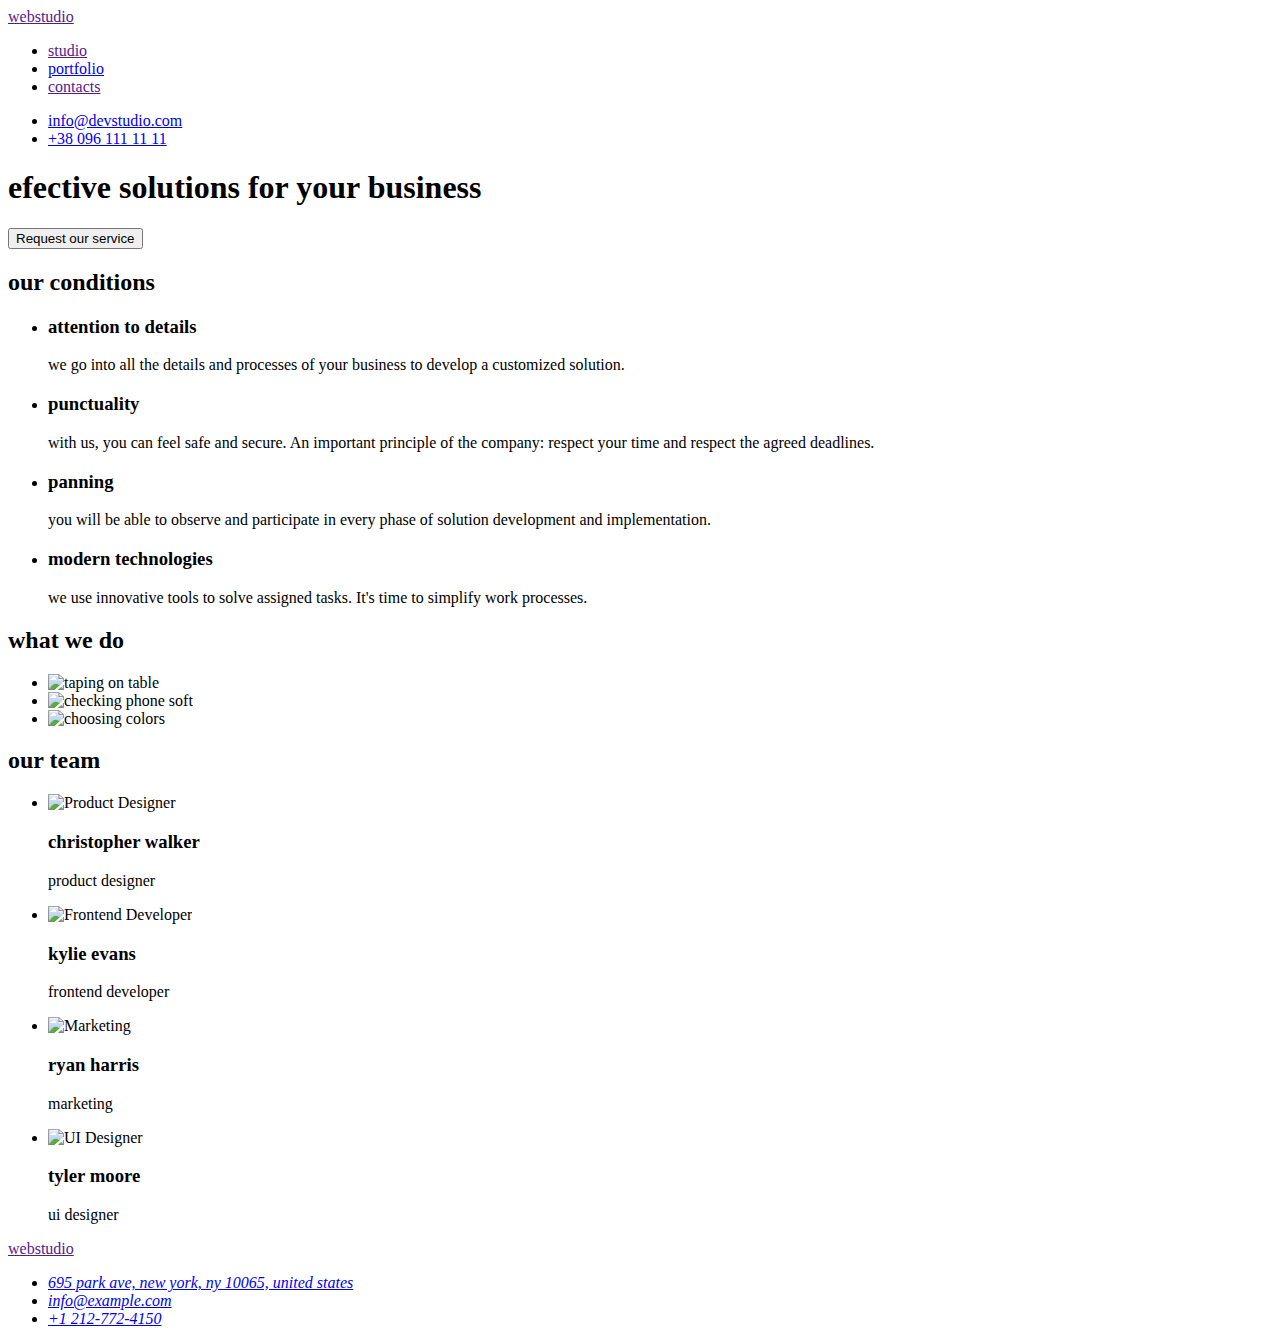
==== index.html @ 2dc4b965 "Add files via upload" ====
<!DOCTYPE html>
<html lang="en">
  <head>
    <meta charset="UTF-8" />
    <meta http-equiv="X-UA-Compatible" content="IE=edge" />
    <meta name="viewport" content="width=device-width, initial-scale=1.0" />
    <title>web studio</title>
    <link rel="preconnect" href="https://fonts.googleapis.com" />
    <link rel="preconnect" href="https://fonts.gstatic.com" crossorigin />
    <link
      href="https://fonts.googleapis.com/css2?family=Raleway:wght@700&family=Roboto:wght@400;500;700;900&display=swap"
      rel="stylesheet"
    />
    <link
      rel="stylesheet"
      href="https://cdnjs.cloudflare.com/ajax/libs/modern-normalize/1.1.0/modern-normalize.min.css"
      integrity="sha512-wpPYUAdjBVSE4KJnH1VR1HeZfpl1ub8YT/NKx4PuQ5NmX2tKuGu6U/JRp5y+Y8XG2tV+wKQpNHVUX03MfMFn9Q=="
      crossorigin="anonymous"
      referrerpolicy="no-referrer"
    />
    <link rel="stylesheet" href="./css/style.css" />
  </head>
  <body class="main">
    <header class="top">
      <div class="header-container container">
        <nav class="top-list">
          <a href="" class="top-logo">webstudio</a>
          <ul class="header-list list">
            <li><a href="" class="list-link-current link">studio</a></li>
            <li>
              <a href="./portfolio.html" class="list-link link">portfolio</a>
            </li>
            <li><a href="" class="list-link link">contacts</a></li>
          </ul>
        </nav>
        <div class="header-group">
          <ul class="tel-list list">
            <li>
              <a class="tel-link link" href="mailto:info@devstudio.com"
                >info@devstudio.com</a
              >
            </li>
            <li>
              <a class="tel-link link" href="tel:+380961111111"
                >+38 096 111 11 11</a
              >
            </li>
          </ul>
        </div>
      </div>
    </header>
    <main>
      <section class="hero">
        <div class="container">
          <h1 class="hero-title">efective solutions for your business</h1>
          <button type="button" class="hero-btn btn">
            Request our service
          </button>
        </div>
      </section>
      <section class="about section">
        <div class="container">
          <h2 class="visually-hidden">our conditions</h2>
          <ul class="about-list list">
            <li class="about-sector">
              <h3 class="about-title">attention to details</h3>
              <p class="about-text">
                we go into all the details and processes of your business to
                develop a customized solution.
              </p>
            </li>
            <li class="about-sector">
              <h3 class="about-title">punctuality</h3>
              <p class="about-text">
                with us, you can feel safe and secure. An important principle of
                the company: respect your time and respect the agreed deadlines.
              </p>
            </li>
            <li class="about-sector">
              <h3 class="about-title">panning</h3>
              <p class="about-text">
                you will be able to observe and participate in every phase of
                solution development and implementation.
              </p>
            </li>
            <li class="about-sector">
              <h3 class="about-title">modern technologies</h3>
              <p class="about-text">
                we use innovative tools to solve assigned tasks. It's time to
                simplify work processes.
              </p>
            </li>
          </ul>
        </div>
      </section>
      <section class="content section">
        <div class="container">
          <h2 class="content-title">what we do</h2>
          <ul class="content-list">
            <li>
              <img
                src="./img/wwd1.jpg"
                width="370"
                height="294"
                alt="taping on table"
              />
            </li>
            <li>
              <img
                src="./img/wwd2.jpg"
                width="370"
                height="294"
                alt="checking phone soft"
              />
            </li>
            <li>
              <img
                src="./img/wwd3.jpg"
                width="370"
                height="294"
                alt="choosing colors"
              />
            </li>
          </ul>
        </div>
      </section>
      <section class="team section">
        <div class="container">
          <h2 class="team-about">our team</h2>
          <ul class="team-list">
            <li class="team-box">
              <img
                src="./img/christopher-walker.jpg"
                width="270"
                height="260"
                alt="Product Designer"
              />
              <div class="team-line">
                <h3 class="team-names">christopher walker</h3>
                <p class="team-position">product designer</p>
              </div>
            </li>
            <li class="team-box">
              <img
                src="./img/kylie-evans.jpg"
                width="270"
                height="260"
                alt="Frontend Developer"
              />
              <div class="team-line">
                <h3 class="team-names">kylie evans</h3>
                <p class="team-position">frontend developer</p>
              </div>
            </li>
            <li class="team-box">
              <img
                src="./img/ryan-harris.jpg"
                width="270"
                height="260"
                alt="Marketing"
              />
              <div class="team-line">
                <h3 class="team-names">ryan harris</h3>
                <p class="team-position">marketing</p>
              </div>
            </li>
            <li class="team-box">
              <img
                src="./img/tyler-moore.jpg"
                width="270"
                height="260"
                alt="UI Designer"
              />
              <div class="team-line">
                <h3 class="team-names">tyler moore</h3>
                <p class="team-position">ui designer</p>
              </div>
            </li>
          </ul>
        </div>
      </section>
    </main>
    <footer class="address">
      <div class="feet container">
        <a class="feet-logo" href="">webstudio</a>
        <address class="address-box">
          <ul class="address-list list">
            <li>
              <a
                class="address-location"
                href="https://goo.gl/maps/FJmEgPevWycDGYRN7"
                target="_blank"
                rel="noopener
              noreferrer
              nofollow"
                >695 park ave, new york, ny 10065, united states</a
              >
            </li>
            <li>
              <a class="tel-link link" href="mailto:info@example.com"
                >info@example.com</a
              >
            </li>
            <li>
              <a class="tel-link link" href="tel:+12127724150"
                >+1 212-772-4150</a
              >
            </li>
          </ul>
        </address>
      </div>
    </footer>
  </body>
</html>
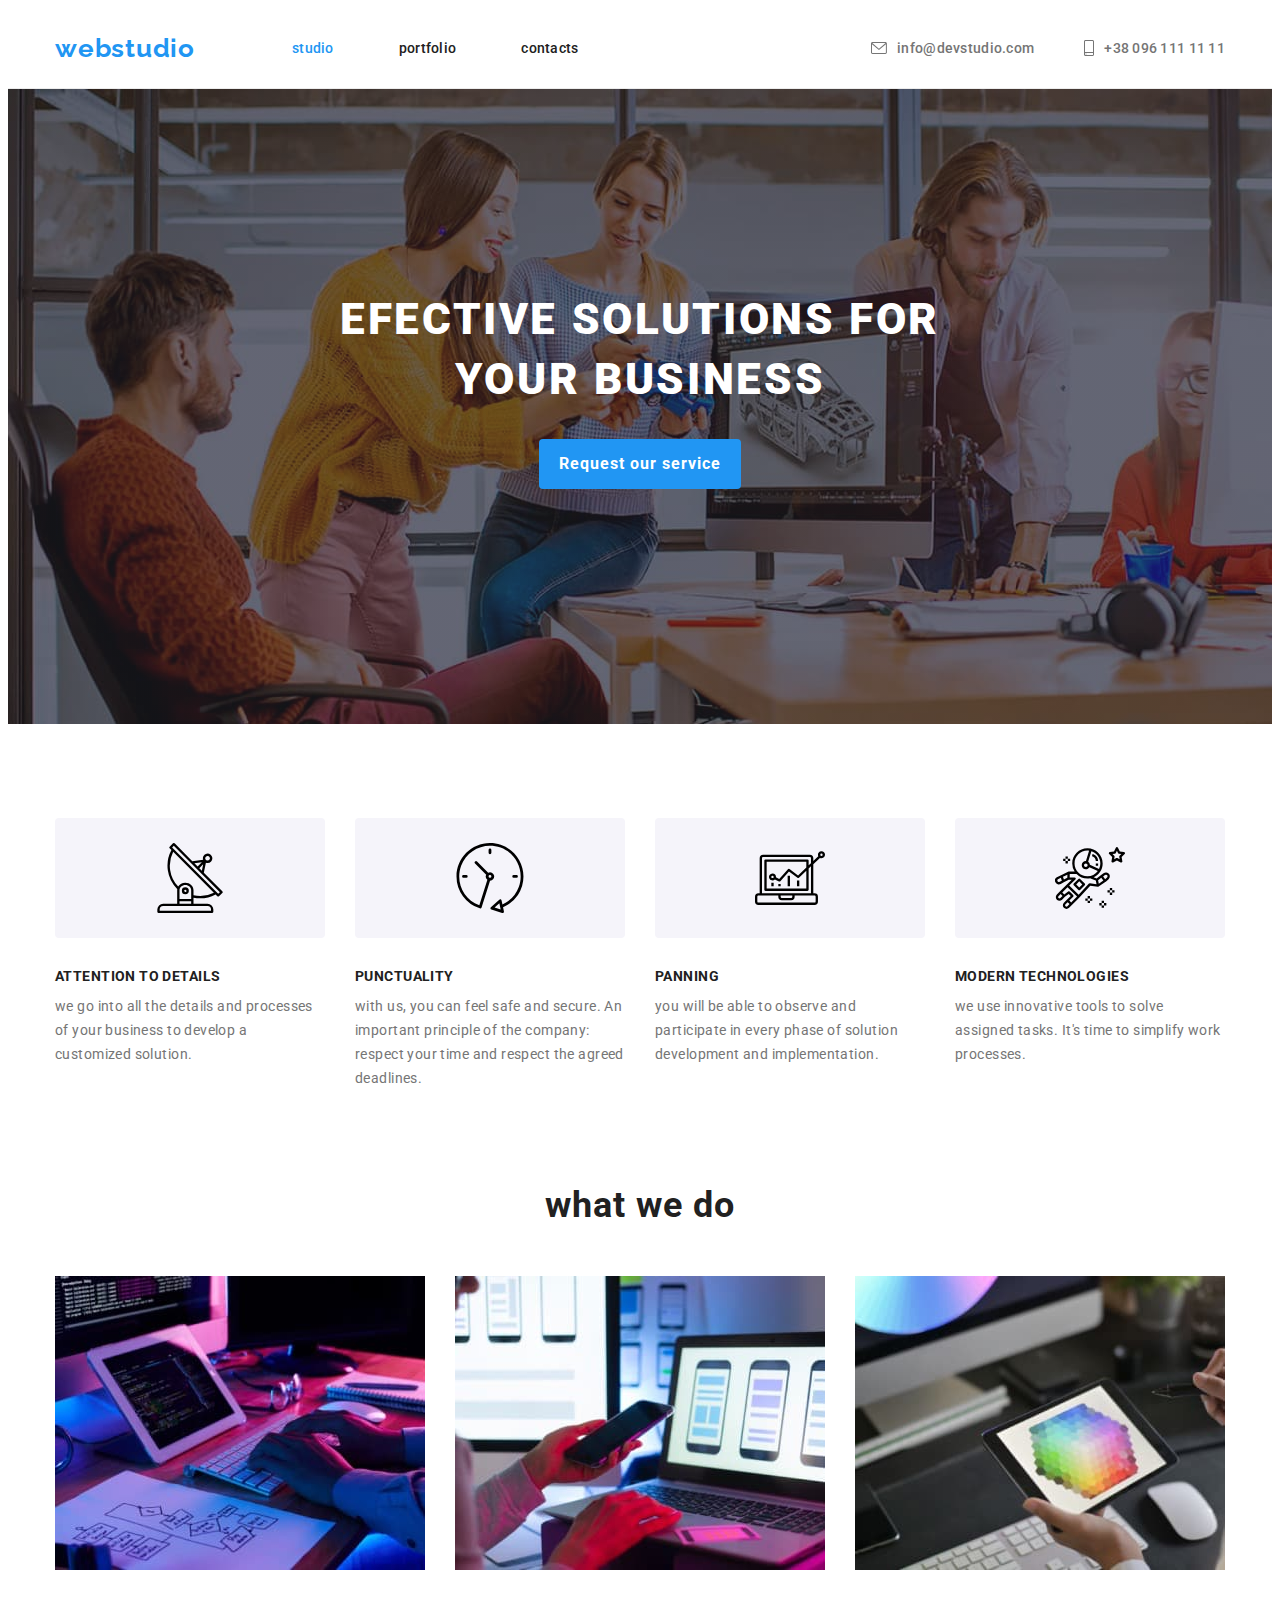
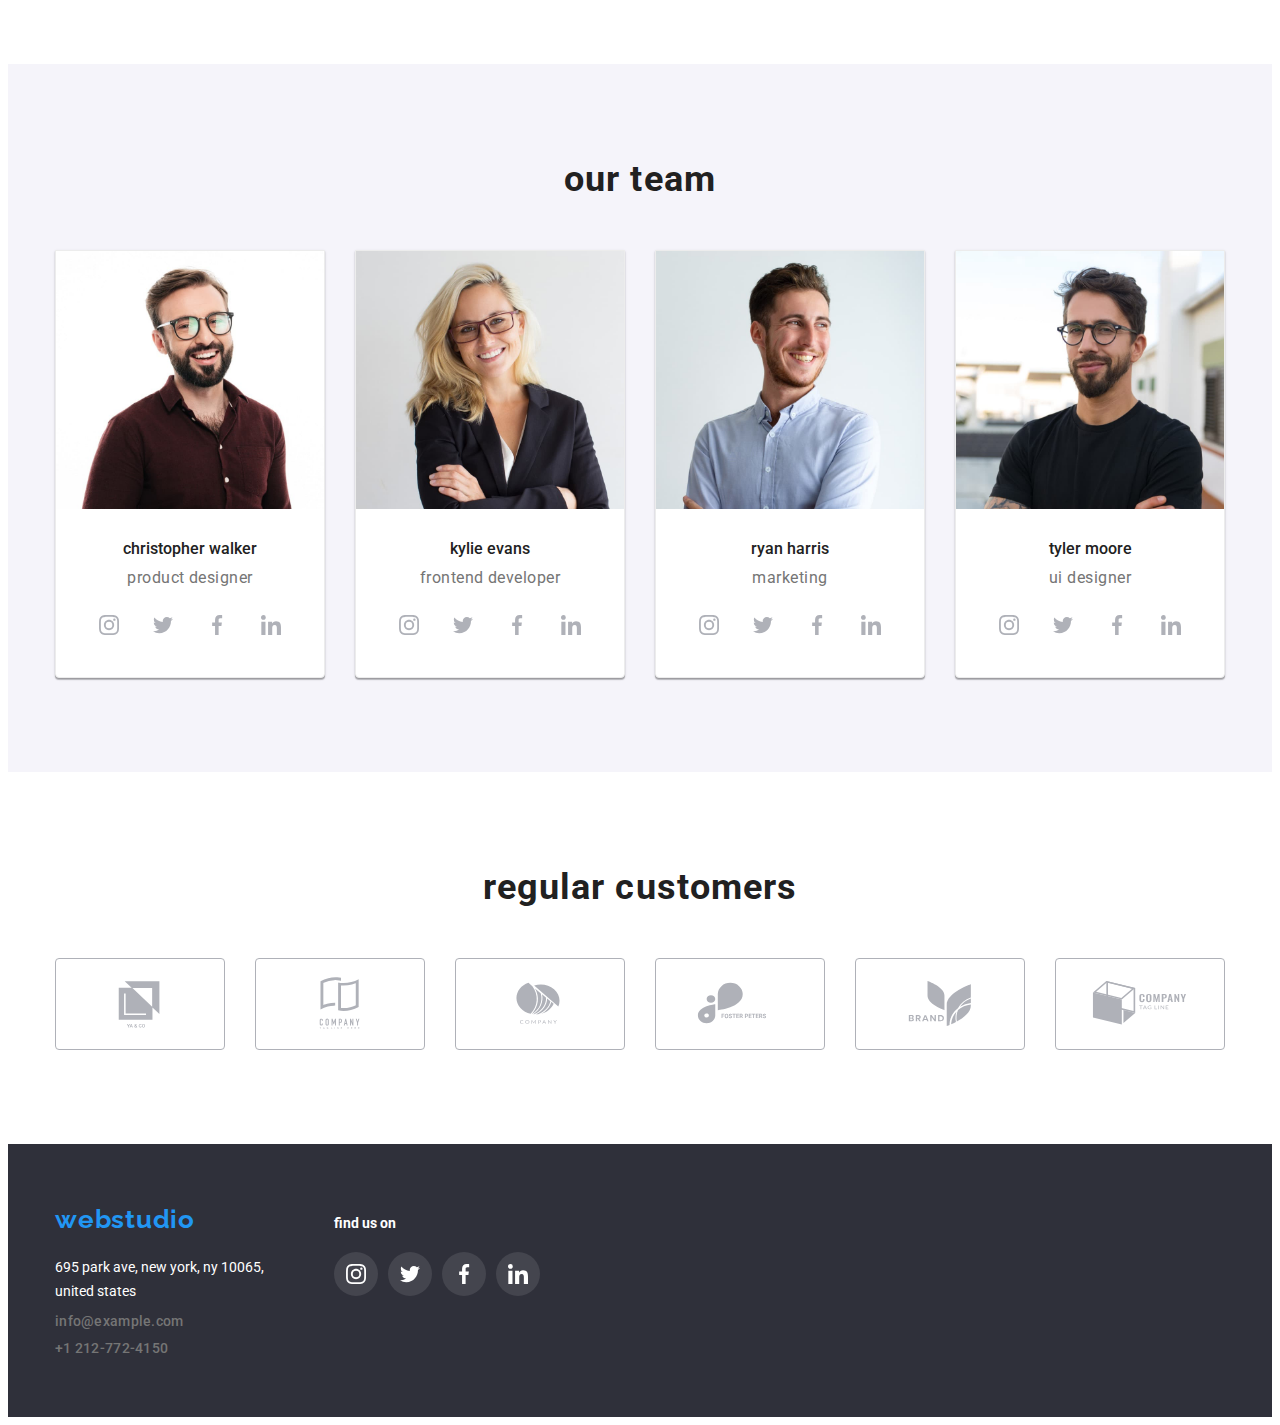
==== commit 263cddd9: "svg, shadows" ====
--- a/index.html
+++ b/index.html
@@ -35,12 +35,18 @@
         </nav>
         <div class="header-group">
           <ul class="tel-list list">
-            <li>
+            <li class="tel-names">
+              <svg class="icon-tel" width="16" height="12">
+                <use href="./img/icons.svg#mail"></use>
+              </svg>
               <a class="tel-link link" href="mailto:info@devstudio.com"
                 >info@devstudio.com</a
               >
             </li>
-            <li>
+            <li class="tel-names">
+              <svg class="icon-tel" width="10" height="16">
+                <use href="./img/icons.svg#smartphone"></use>
+              </svg>
               <a class="tel-link link" href="tel:+380961111111"
                 >+38 096 111 11 11</a
               >
@@ -50,7 +56,7 @@
       </div>
     </header>
     <main>
-      <section class="hero">
+      <section class="overlay hero">
         <div class="container">
           <h1 class="hero-title">efective solutions for your business</h1>
           <button type="button" class="hero-btn btn">
@@ -63,20 +69,37 @@
           <h2 class="visually-hidden">our conditions</h2>
           <ul class="about-list list">
             <li class="about-sector">
+              <div class="about-icons">
+                <svg class="icons-name" width="70" height="70">
+                  <use href="./img/icons.svg#antenna"></use>
+                </svg>
+              </div>
               <h3 class="about-title">attention to details</h3>
               <p class="about-text">
                 we go into all the details and processes of your business to
                 develop a customized solution.
               </p>
             </li>
+
             <li class="about-sector">
+              <div class="about-icons">
+                <svg class="icons-name" width="70" height="70">
+                  <use href="./img/icons.svg#clock"></use>
+                </svg>
+              </div>
               <h3 class="about-title">punctuality</h3>
               <p class="about-text">
                 with us, you can feel safe and secure. An important principle of
                 the company: respect your time and respect the agreed deadlines.
               </p>
             </li>
+
             <li class="about-sector">
+              <div class="about-icons">
+                <svg class="icons-name" width="70" height="70">
+                  <use href="./img/icons.svg#diagram"></use>
+                </svg>
+              </div>
               <h3 class="about-title">panning</h3>
               <p class="about-text">
                 you will be able to observe and participate in every phase of
@@ -84,6 +107,11 @@
               </p>
             </li>
             <li class="about-sector">
+              <div class="about-icons">
+                <svg class="icons-name" width="70" height="70">
+                  <use href="./img/icons.svg#astronaut"></use>
+                </svg>
+              </div>
               <h3 class="about-title">modern technologies</h3>
               <p class="about-text">
                 we use innovative tools to solve assigned tasks. It's time to
@@ -138,6 +166,56 @@
               <div class="team-line">
                 <h3 class="team-names">christopher walker</h3>
                 <p class="team-position">product designer</p>
+                <ul class="social-media">
+                  <li class="social-item">
+                    <a
+                      class="social-link link"
+                      href="https://www.instagram.com"
+                      target="_blank"
+                      rel="nofollow noopener noreferret"
+                    >
+                      <svg class="social-icons" width="20" height="20">
+                        <use href="./img/icons.svg#instagram"></use>
+                      </svg>
+                    </a>
+                  </li>
+                  <li class="social-item">
+                    <a
+                      class="social-link link"
+                      href="https://twitter.com"
+                      target="_blank"
+                      rel="nofollow noopener noreferret"
+                    >
+                      <svg class="social-icons" width="20" height="20">
+                        <use href="./img/icons.svg#twitter"></use>
+                      </svg>
+                    </a>
+                  </li>
+                  <li class="social-item">
+                    <a
+                      class="social-link link"
+                      href="https://www.facebook.com"
+                      target="_blank"
+                      rel="nofollow noopener noreferret"
+                    >
+                      <svg class="social-icons" width="20" height="20">
+                        <use href="./img/icons.svg#facebook-1"></use>
+                      </svg>
+                    </a>
+                  </li>
+                  <li class="social-item">
+                    <a
+                      class="social-link link"
+                      href="https://www.linkedin.com"
+                      target="_blank"
+                      rel="nofollow noopener noreferret"
+                    >
+                      <svg class="social-icons" width="20" height="20">
+                        <use href="./img/icons.svg#linkedin"></use>
+                      </svg>
+                    </a>
+                  </li>
+                </ul>
               </div>
             </li>
             <li class="team-box">
@@ -150,6 +228,56 @@
               <div class="team-line">
                 <h3 class="team-names">kylie evans</h3>
                 <p class="team-position">frontend developer</p>
+                <ul class="social-media">
+                  <li class="social-item">
+                    <a
+                      class="social-link link"
+                      href="https://www.instagram.com"
+                      target="_blank"
+                      rel="nofollow noopener noreferret"
+                    >
+                      <svg class="social-icons" width="20" height="20">
+                        <use href="./img/icons.svg#instagram"></use>
+                      </svg>
+                    </a>
+                  </li>
+                  <li class="social-item">
+                    <a
+                      class="social-link link"
+                      href="https://twitter.com"
+                      target="_blank"
+                      rel="nofollow noopener noreferret"
+                    >
+                      <svg class="social-icons" width="20" height="20">
+                        <use href="./img/icons.svg#twitter"></use>
+                      </svg>
+                    </a>
+                  </li>
+                  <li class="social-item">
+                    <a
+                      class="social-link link"
+                      href="https://www.facebook.com"
+                      target="_blank"
+                      rel="nofollow noopener noreferret"
+                    >
+                      <svg class="social-icons" width="20" height="20">
+                        <use href="./img/icons.svg#facebook-1"></use>
+                      </svg>
+                    </a>
+                  </li>
+                  <li class="social-item">
+                    <a
+                      class="social-link link"
+                      href="https://www.linkedin.com"
+                      target="_blank"
+                      rel="nofollow noopener noreferret"
+                    >
+                      <svg class="social-icons" width="20" height="20">
+                        <use href="./img/icons.svg#linkedin"></use>
+                      </svg>
+                    </a>
+                  </li>
+                </ul>
               </div>
             </li>
             <li class="team-box">
@@ -162,6 +290,56 @@
               <div class="team-line">
                 <h3 class="team-names">ryan harris</h3>
                 <p class="team-position">marketing</p>
+                <ul class="social-media">
+                  <li class="social-item">
+                    <a
+                      class="social-link link"
+                      href="https://www.instagram.com"
+                      target="_blank"
+                      rel="nofollow noopener noreferret"
+                    >
+                      <svg class="social-icons" width="20" height="20">
+                        <use href="./img/icons.svg#instagram"></use>
+                      </svg>
+                    </a>
+                  </li>
+                  <li class="social-item">
+                    <a
+                      class="social-link link"
+                      href="https://twitter.com"
+                      target="_blank"
+                      rel="nofollow noopener noreferret"
+                    >
+                      <svg class="social-icons" width="20" height="20">
+                        <use href="./img/icons.svg#twitter"></use>
+                      </svg>
+                    </a>
+                  </li>
+                  <li class="social-item">
+                    <a
+                      class="social-link link"
+                      href="https://www.facebook.com"
+                      target="_blank"
+                      rel="nofollow noopener noreferret"
+                    >
+                      <svg class="social-icons" width="20" height="20">
+                        <use href="./img/icons.svg#facebook-1"></use>
+                      </svg>
+                    </a>
+                  </li>
+                  <li class="social-item">
+                    <a
+                      class="social-link link"
+                      href="https://www.linkedin.com"
+                      target="_blank"
+                      rel="nofollow noopener noreferret"
+                    >
+                      <svg class="social-icons" width="20" height="20">
+                        <use href="./img/icons.svg#linkedin"></use>
+                      </svg>
+                    </a>
+                  </li>
+                </ul>
               </div>
             </li>
             <li class="team-box">
@@ -174,7 +352,136 @@
               <div class="team-line">
                 <h3 class="team-names">tyler moore</h3>
                 <p class="team-position">ui designer</p>
-              </div>
+                <ul class="social-media">
+                  <li class="social-item">
+                    <a
+                      class="social-link link"
+                      href="https://www.instagram.com"
+                      target="_blank"
+                      rel="nofollow noopener noreferret"
+                    >
+                      <svg class="social-icons" width="20" height="20">
+                        <use href="./img/icons.svg#instagram"></use>
+                      </svg>
+                    </a>
+                  </li>
+                  <li class="social-item">
+                    <a
+                      class="social-link link"
+                      href="https://twitter.com"
+                      target="_blank"
+                      rel="nofollow noopener noreferret"
+                    >
+                      <svg class="social-icons" width="20" height="20">
+                        <use href="./img/icons.svg#twitter"></use>
+                      </svg>
+                    </a>
+                  </li>
+                  <li class="social-item">
+                    <a
+                      class="social-link link"
+                      href="https://www.facebook.com"
+                      target="_blank"
+                      rel="nofollow noopener noreferret"
+                    >
+                      <svg class="social-icons" width="20" height="20">
+                        <use href="./img/icons.svg#facebook-1"></use>
+                      </svg>
+                    </a>
+                  </li>
+                  <li class="social-item">
+                    <a
+                      class="social-link link"
+                      href="https://www.linkedin.com"
+                      target="_blank"
+                      rel="nofollow noopener noreferret"
+                    >
+                      <svg class="social-icons" width="20" height="20">
+                        <use href="./img/icons.svg#linkedin"></use>
+                      </svg>
+                    </a>
+                  </li>
+                </ul>
+              </div>
+            </li>
+          </ul>
+        </div>
+      </section>
+      <section class="companys section">
+        <div class="container">
+          <h2 class="our-customers">regular customers</h2>
+          <ul class="customers">
+            <li>
+              <a
+                class="customers-name"
+                href=""
+                target="_blank"
+                rel="nofollow noopener noreferret"
+              >
+                <svg class="customers-logo" width="106" height="60">
+                  <use href="./img/icons.svg#logo"></use>
+                </svg>
+              </a>
+            </li>
+            <li>
+              <a
+                class="customers-name"
+                href=""
+                target="_blank"
+                rel="nofollow noopener noreferret"
+              >
+                <svg class="customers-logo" width="106" height="60">
+                  <use href="./img/icons.svg#logo-2"></use>
+                </svg>
+              </a>
+            </li>
+            <li>
+              <a
+                class="customers-name"
+                href=""
+                target="_blank"
+                rel="nofollow noopener noreferret"
+              >
+                <svg class="customers-logo" width="106" height="60">
+                  <use href="./img/icons.svg#logo-3"></use>
+                </svg>
+              </a>
+            </li>
+            <li>
+              <a
+                class="customers-name"
+                href=""
+                target="_blank"
+                rel="nofollow noopener noreferret"
+              >
+                <svg class="customers-logo" width="106" height="60">
+                  <use href="./img/icons.svg#logo-4"></use>
+                </svg>
+              </a>
+            </li>
+            <li>
+              <a
+                class="customers-name"
+                href=""
+                target="_blank"
+                rel="nofollow noopener noreferret"
+              >
+                <svg class="customers-logo" width="106" height="60">
+                  <use href="./img/icons.svg#logo-5"></use>
+                </svg>
+              </a>
+            </li>
+            <li>
+              <a
+                class="customers-name"
+                href=""
+                target="_blank"
+                rel="nofollow noopener noreferret"
+              >
+                <svg class="customers-logo" width="106" height="60">
+                  <use href="./img/icons.svg#logo-6"></use>
+                </svg>
+              </a>
             </li>
           </ul>
         </div>
@@ -182,32 +489,88 @@
     </main>
     <footer class="address">
       <div class="feet container">
-        <a class="feet-logo" href="">webstudio</a>
-        <address class="address-box">
-          <ul class="address-list list">
-            <li>
-              <a
-                class="address-location"
-                href="https://goo.gl/maps/FJmEgPevWycDGYRN7"
-                target="_blank"
-                rel="noopener
+        <div class="feet-address">
+          <a class="feet-logo" href="">webstudio</a>
+          <address class="address-box">
+            <ul class="address-list list">
+              <li>
+                <a
+                  class="address-location"
+                  href="https://goo.gl/maps/FJmEgPevWycDGYRN7"
+                  target="_blank"
+                  rel="noopener
               noreferrer
               nofollow"
-                >695 park ave, new york, ny 10065, united states</a
-              >
-            </li>
-            <li>
-              <a class="tel-link link" href="mailto:info@example.com"
-                >info@example.com</a
-              >
-            </li>
-            <li>
-              <a class="tel-link link" href="tel:+12127724150"
-                >+1 212-772-4150</a
-              >
-            </li>
-          </ul>
-        </address>
+                  >695 park ave, new york, ny 10065,<br />
+                  united states</a
+                >
+              </li>
+              <li>
+                <a class="tel-link link" href="mailto:info@example.com"
+                  >info@example.com</a
+                >
+              </li>
+              <li>
+                <a class="tel-link link" href="tel:+12127724150"
+                  >+1 212-772-4150</a
+                >
+              </li>
+            </ul>
+          </address>
+        </div>
+        <div class="find-us">
+          <b class="find-name">find us on</b>
+          <ul class="find-us-on">
+            <li>
+              <a
+                class="find-us-link link"
+                href="https://www.instagram.com"
+                target="_blank"
+                rel="nofollow noopener noreferret"
+              >
+                <svg class="find-us-icons" width="20" height="20">
+                  <use href="./img/icons.svg#instagram"></use>
+                </svg>
+              </a>
+            </li>
+            <li>
+              <a
+                class="find-us-link link"
+                href="https://twitter.com"
+                target="_blank"
+                rel="nofollow noopener noreferret"
+              >
+                <svg class="find-us-icons" width="20" height="20">
+                  <use href="./img/icons.svg#twitter"></use>
+                </svg>
+              </a>
+            </li>
+            <li>
+              <a
+                class="find-us-link link"
+                href="https://www.facebook.com"
+                target="_blank"
+                rel="nofollow noopener noreferret"
+              >
+                <svg class="find-us-icons" width="20" height="20">
+                  <use href="./img/icons.svg#facebook-1"></use>
+                </svg>
+              </a>
+            </li>
+            <li>
+              <a
+                class="find-us-link link"
+                href="https://www.linkedin.com"
+                target="_blank"
+                rel="nofollow noopener noreferret"
+              >
+                <svg class="find-us-icons" width="20" height="20">
+                  <use href="./img/icons.svg#linkedin"></use>
+                </svg>
+              </a>
+            </li>
+          </ul>
+        </div>
       </div>
     </footer>
   </body>
--- a/css/style.css
+++ b/css/style.css
@@ -0,0 +1,708 @@
+:root {
+  --primery-text-color: #ffffff;
+  --title-text-color: #212121;
+  --text-about-color: #757575;
+  --link-color: #2196f3;
+  --line-background: #2f303a;
+  --button-color: #f5f4fa;
+  --main-background-color: #e5e5e5;
+  --team-background-color: #f5f4fa;
+
+  /* pic  */
+
+  --indent: 30px;
+  --items: 3;
+}
+
+html {
+  box-sizing: border-box;
+}
+
+*,
+*::before,
+*::after {
+  box-sizing: inherit;
+}
+
+h1,
+h2,
+h3,
+h4,
+h5,
+h6,
+b,
+p {
+  margin: 0;
+  padding: 0;
+}
+
+img {
+  display: block;
+  max-width: 100%;
+  height: auto;
+}
+
+.main {
+  background-color: var(--primery-text-color);
+}
+
+/* top  */
+
+.head-box {
+  display: block;
+  position: absolute;
+  width: 1600px;
+  height: 0px;
+  left: 0px;
+  top: 80px;
+
+  border: 1px solid #ececec;
+}
+
+.top-logo {
+  display: block;
+  margin-right: 97px;
+  font-family: "Raleway";
+  font-weight: 700;
+  font-size: 26px;
+  line-height: calc(31 / 26);
+  letter-spacing: 0.03em;
+  color: var(--link-color);
+  font-family: "Raleway";
+  text-decoration: none;
+  padding-top: 25px;
+  padding-bottom: 24px;
+}
+.top-logo:hover,
+.top-logo:focus {
+  color: var(--link-color);
+}
+
+.body {
+  font-family: "Roboto", sans-serif;
+  font-style: normal;
+  font-weight: 400;
+  background-color: var(--primery-text-color);
+}
+
+.button {
+  cursor: pointer;
+}
+
+/* header  */
+
+.container {
+  padding: 0 15px;
+  margin: 0 auto;
+  width: 1200px;
+}
+
+.header-list {
+  display: flex;
+  align-items: center;
+  gap: 65px;
+}
+
+.top-list {
+  margin-right: auto;
+  align-items: center;
+  display: flex;
+}
+
+.top {
+  background-color: var(--primery-text-color);
+}
+
+.header-container {
+  display: flex;
+  align-items: center;
+}
+
+.list-link {
+  font-family: "Roboto", sans-serif;
+  font-weight: 500;
+  font-size: 14px;
+  line-height: calc(16 / 14);
+  letter-spacing: 0.02em;
+  color: var(--title-text-color);
+  list-style-type: none;
+  display: block;
+  padding: 32px 0;
+}
+.list-link:visited {
+  color: var(--title-text-color);
+}
+
+.link {
+  text-decoration: none;
+  font-family: "Roboto", sans-serif;
+  font-style: normal;
+  font-weight: 500;
+  font-size: 14px;
+  line-height: 16px;
+  letter-spacing: 0.02em;
+  color: var(--title-text-color);
+}
+
+.list-link-current {
+  text-decoration: none;
+  font-family: "Roboto", sans-serif;
+  font-style: normal;
+  font-weight: 500;
+  font-size: 14px;
+  line-height: 16px;
+  letter-spacing: 0.02em;
+  color: var(--link-color);
+  display: block;
+}
+
+.link-current,
+.link:hover,
+.link:focus {
+  color: var(--link-color);
+}
+
+.icon-tel {
+  fill: var(--text-about-color);
+}
+
+.icon-tel:hover,
+.icon-tel:focus {
+  fill: var(--link-color);
+}
+
+.list {
+  padding: 0;
+  margin: 0;
+  list-style: none;
+}
+
+/* tel-list  */
+
+.header-list {
+  display: flex;
+  align-items: center;
+}
+
+.tel-list {
+  display: flex;
+  align-items: center;
+  gap: 50px;
+}
+
+.tel-names {
+  display: flex;
+  align-items: center;
+  gap: 10px;
+}
+
+.tel-link {
+  font-family: "Roboto", sans-serif;
+  font-weight: 500;
+  font-size: 14px;
+  line-height: calc(16 / 14);
+  letter-spacing: 0.02em;
+  color: var(--text-about-color);
+  /* padding: 32px 0; */
+}
+
+/* overlay */
+
+.overlay {
+  max-width: 1600px;
+  height: 636px;
+  margin-left: auto;
+  margin-right: auto;
+  background-image: linear-gradient(
+      to right,
+      rgba(47, 48, 58, 0.4),
+      rgba(47, 48, 58, 0.4)
+    ),
+    url(../img/hero.jpg);
+}
+
+/* hero  */
+
+.hero {
+  background-color: var(--line-background);
+  margin-top: 0;
+  box-sizing: border-box;
+  text-align: center;
+  align-items: center;
+  padding: 200px 0;
+  border-top: 1px solid #ececec;
+}
+
+.hero-title {
+  font-family: "Roboto", sans-serif;
+  font-weight: 900;
+  font-size: 44px;
+  width: 696px;
+  margin-left: auto;
+  margin-right: auto;
+  line-height: calc(60 / 44);
+  text-align: center;
+  align-items: center;
+  letter-spacing: 0.06em;
+  text-transform: uppercase;
+  color: var(--primery-text-color);
+}
+
+.hero-btn {
+  font-family: "Roboto", sans-serif;
+  font-weight: 700;
+  font-size: 16px;
+  line-height: calc(30 / 16);
+  display: flex;
+  align-items: center;
+  text-align: center;
+  letter-spacing: 0.06em;
+  color: var(--primery-text-color);
+  background: var(--link-color);
+  /* box-shadow: 0px 4px 4px rgba(0, 0, 0, 0.15); */
+  cursor: pointer;
+  margin-left: auto;
+  margin-right: auto;
+  margin-top: 30px;
+  padding: 10px 20px;
+  border-radius: 4px;
+  border: none;
+}
+
+.hero-btn:hover {
+  color: var(--primery-text-color);
+  border-radius: 4px;
+  background-color: #188ce8;
+}
+
+.hero-btn:focus {
+  color: var(--link-color);
+  background: var(--link-color);
+}
+
+.visually-hidden {
+  position: absolute;
+  white-space: nowrap;
+  width: 1px;
+  height: 1px;
+  overflow: hidden;
+  border: 0;
+  padding: 0;
+  clip: rect(0 0 0 0);
+  clip-path: inset(50%);
+  margin: -1px;
+}
+
+/* about  */
+
+.section {
+  padding-top: 94px;
+}
+
+.about-list {
+  display: flex;
+  list-style: none;
+  gap: 30px;
+}
+
+.about-title {
+  font-family: "Roboto", sans-serif;
+  font-weight: 700;
+  font-size: 14px;
+  line-height: calc(16 / 14);
+  letter-spacing: 0.03em;
+  text-transform: uppercase;
+  color: var(--title-text-color);
+  margin-bottom: 10px;
+}
+
+/* sector-icon */
+
+.icons-name {
+  display: flex;
+  align-items: center;
+  justify-content: center;
+}
+
+.about-icons {
+  display: flex;
+  align-items: center;
+  justify-content: center;
+  width: 270px;
+  height: 120px;
+  background-color: var(--team-background-color);
+  border-radius: 4px;
+  margin-bottom: 30px;
+}
+
+.about-text {
+  font-family: "Roboto", sans-serif;
+  font-size: 14px;
+  line-height: calc(24 / 14);
+  letter-spacing: 0.03em;
+  color: var(--text-about-color);
+}
+
+.content {
+  align-items: center;
+  margin-left: auto;
+  margin-right: auto;
+  padding-bottom: 94px;
+}
+
+.content-list {
+  list-style: none;
+  display: flex;
+  padding: 0;
+  margin: 0;
+  gap: 30px;
+}
+
+.content-title {
+  font-family: "Roboto", sans-serif;
+  font-weight: 700;
+  font-size: 36px;
+  line-height: calc(42 / 36);
+  text-align: center;
+  letter-spacing: 0.03em;
+  color: var(--title-text-color);
+  margin-bottom: 50px;
+}
+
+/* about team  */
+
+.team-list {
+  list-style: none;
+  display: flex;
+  gap: 30px;
+  padding: 0;
+  margin: 0;
+  margin-left: auto;
+  margin-right: auto;
+}
+
+.team {
+  background-color: var(--button-color);
+  margin: 0;
+  padding-bottom: 94px;
+}
+
+.team-box {
+  background-color: #fff;
+  border: 1px solid #ececec;
+  box-shadow: 0px 1px 3px rgba(0, 0, 0, 0.12), 0px 1px 1px rgba(0, 0, 0, 0.14),
+    0px 2px 1px rgba(0, 0, 0, 0.2);
+  border-radius: 0px 0px 4px 4px;
+}
+
+.team-about {
+  font-family: "Roboto", sans-serif;
+  font-weight: 700;
+  font-size: 36px;
+  line-height: calc(42 / 36);
+  text-align: center;
+  letter-spacing: 0.03em;
+  color: var(--title-text-color);
+  margin-bottom: 50px;
+}
+
+.team-line {
+  padding: 30px 0;
+}
+
+/* svg  */
+
+.social-media {
+  display: flex;
+  list-style: none;
+  align-items: center;
+  justify-content: center;
+  padding: 0;
+  margin: 0;
+  gap: 10px;
+  margin-top: 16px;
+}
+
+.social-icons {
+  fill: currentColor;
+}
+
+.social-link:hover,
+.social-link:focus {
+  color: var(--primery-text-color);
+  background-color: var(--link-color);
+}
+
+.social-link {
+  display: flex;
+  align-items: center;
+  justify-content: center;
+  width: 44px;
+  height: 44px;
+  border-radius: 50%;
+  color: #afb1b8;
+  background-color: #fff;
+}
+
+.team-names {
+  font-family: "Roboto", sans-serif;
+  font-weight: 500;
+  font-size: 16px;
+  line-height: calc(19 / 16);
+  text-align: center;
+  color: var(--title-text-color);
+  margin-bottom: 10px;
+}
+
+.team-position {
+  font-family: "Roboto", sans-serif;
+  font-weight: 400;
+  font-size: 16px;
+  line-height: calc(19 / 16);
+  text-align: center;
+  letter-spacing: 0.03em;
+  color: var(--text-about-color);
+}
+
+/* our-customers */
+
+.our-customers {
+  font-family: "Roboto", sans-serif;
+  font-weight: 700;
+  font-size: 36px;
+  line-height: calc(42 / 36);
+  text-align: center;
+  letter-spacing: 0.03em;
+  color: var(--title-text-color);
+  margin-bottom: 50px;
+}
+
+.customers {
+  display: flex;
+  list-style: none;
+  align-items: center;
+  justify-content: center;
+  padding: 0;
+  margin: 0;
+  gap: 30px;
+  margin-bottom: 94px;
+}
+
+.customers-name {
+  display: flex;
+  align-items: center;
+  justify-content: center;
+  width: 170px;
+  height: 92px;
+  color: #afb1b8;
+  border: 1px solid #afb1b8;
+  border-radius: 4px;
+}
+
+.customers-name:hover,
+.customers-name:focus {
+  color: var(--link-color);
+  border: 1px solid var(--link-color);
+}
+
+.customers-logo {
+  fill: currentColor;
+}
+
+/* footer  */
+
+.feet {
+  display: flex;
+  align-items: baseline;
+  gap: 70px;
+}
+
+.feet-logo {
+  display: block;
+  font-family: "Raleway";
+  font-weight: 700;
+  font-size: 26px;
+  line-height: calc(31 / 26);
+  letter-spacing: 0.03em;
+  color: var(--link-color);
+  text-decoration: none;
+  margin-bottom: 20px;
+}
+
+.address-box {
+  font-style: normal;
+}
+
+.address-list {
+  display: flex;
+  flex-direction: column;
+  gap: 9px;
+  margin: 0;
+  padding: 0;
+  font-style: normal;
+}
+
+.address {
+  background-color: var(--line-background);
+  padding-top: 60px;
+  padding-bottom: 60px;
+}
+
+.address-location {
+  font-family: "Roboto", sans-serif;
+  width: 231px;
+  font-size: 14px;
+  line-height: calc(24 / 14);
+  color: var(--primery-text-color);
+  text-decoration: none;
+}
+
+.address-location:hover,
+.address-location:focus {
+  color: var(--link-color);
+}
+
+.find-us-on {
+  display: flex;
+  list-style: none;
+  padding: 0;
+  margin: 0;
+  gap: 10px;
+  margin-top: 20px;
+}
+
+.find-us-link:hover,
+.find-us-link:focus {
+  background-color: var(--link-color);
+}
+
+.find-us {
+  align-items: center;
+  justify-content: center;
+  padding: 0;
+  margin: 0;
+}
+
+.find-us-icons {
+  fill: var(--primery-text-color);
+}
+
+.find-name {
+  font-family: "Roboto";
+  font-style: normal;
+  text-align: center;
+  font-size: 14px;
+  line-height: calc(16 / 14);
+
+  color: #ffffff;
+}
+
+.find-us-link {
+  display: flex;
+  align-items: center;
+  justify-content: center;
+  width: 44px;
+  height: 44px;
+  border-radius: 50%;
+  background-color: rgba(255, 255, 255, 0.1);
+}
+
+/* portfolio  */
+
+/* buttons */
+
+.projects {
+  border-top: 1px solid #ececec;
+  padding: 94px 0;
+}
+
+.btn {
+  font-family: "roboto", sans-serif;
+}
+
+.btn-list {
+  list-style: none;
+  display: flex;
+  gap: 8px;
+  padding: 0;
+  margin: 0;
+  margin-left: auto;
+  margin-right: auto;
+}
+
+.btn-project {
+  font-family: "Roboto", sans-serif;
+  font-weight: 500;
+  font-size: 16px;
+  padding: 6px 26px;
+  line-height: calc(26 / 16);
+  text-align: center;
+  letter-spacing: 0.03em;
+  color: var(--title-text-color);
+  cursor: pointer;
+  background: var(--button-color);
+  border-radius: 4px;
+  border: none;
+}
+
+.btn-project:hover,
+.btn-project:focus {
+  color: var(--primery-text-color);
+  background: var(--link-color);
+}
+
+/* projects  */
+
+.btn-container {
+  display: flex;
+}
+
+.title-container {
+  display: flex;
+  flex-wrap: wrap;
+  justify-content: flex-start;
+}
+
+.titles-list {
+  list-style: none;
+  display: flex;
+  flex-wrap: wrap;
+  gap: 30px;
+  --indent: 30px;
+  --items: 3;
+  margin: 0;
+  padding: 0;
+  margin-top: 50px;
+  margin-left: auto;
+  margin-right: auto;
+}
+
+.title-box {
+  background-color: #fff;
+}
+
+.titles-name {
+  font-family: "Roboto", sans-serif;
+  font-weight: 700;
+  font-size: 18px;
+  line-height: calc(36 / 18);
+  letter-spacing: 0.06em;
+  color: var(--title-text-color);
+  margin-bottom: 4px;
+}
+
+.title-about {
+  font-family: "Roboto", sans-serif;
+  font-size: 16px;
+  line-height: calc(30 / 16);
+  letter-spacing: 0.03em;
+  color: var(--text-about-color);
+}
+
+.box-list {
+  border: 1px solid #eeeeee;
+  border-top: none;
+  padding: 20px 24px;
+  box-shadow: 0px 1px 1px rgba(0, 0, 0, 0.12), 0px 4px 4px rgba(0, 0, 0, 0.06),
+    1px 4px 6px rgba(0, 0, 0, 0.16);
+}
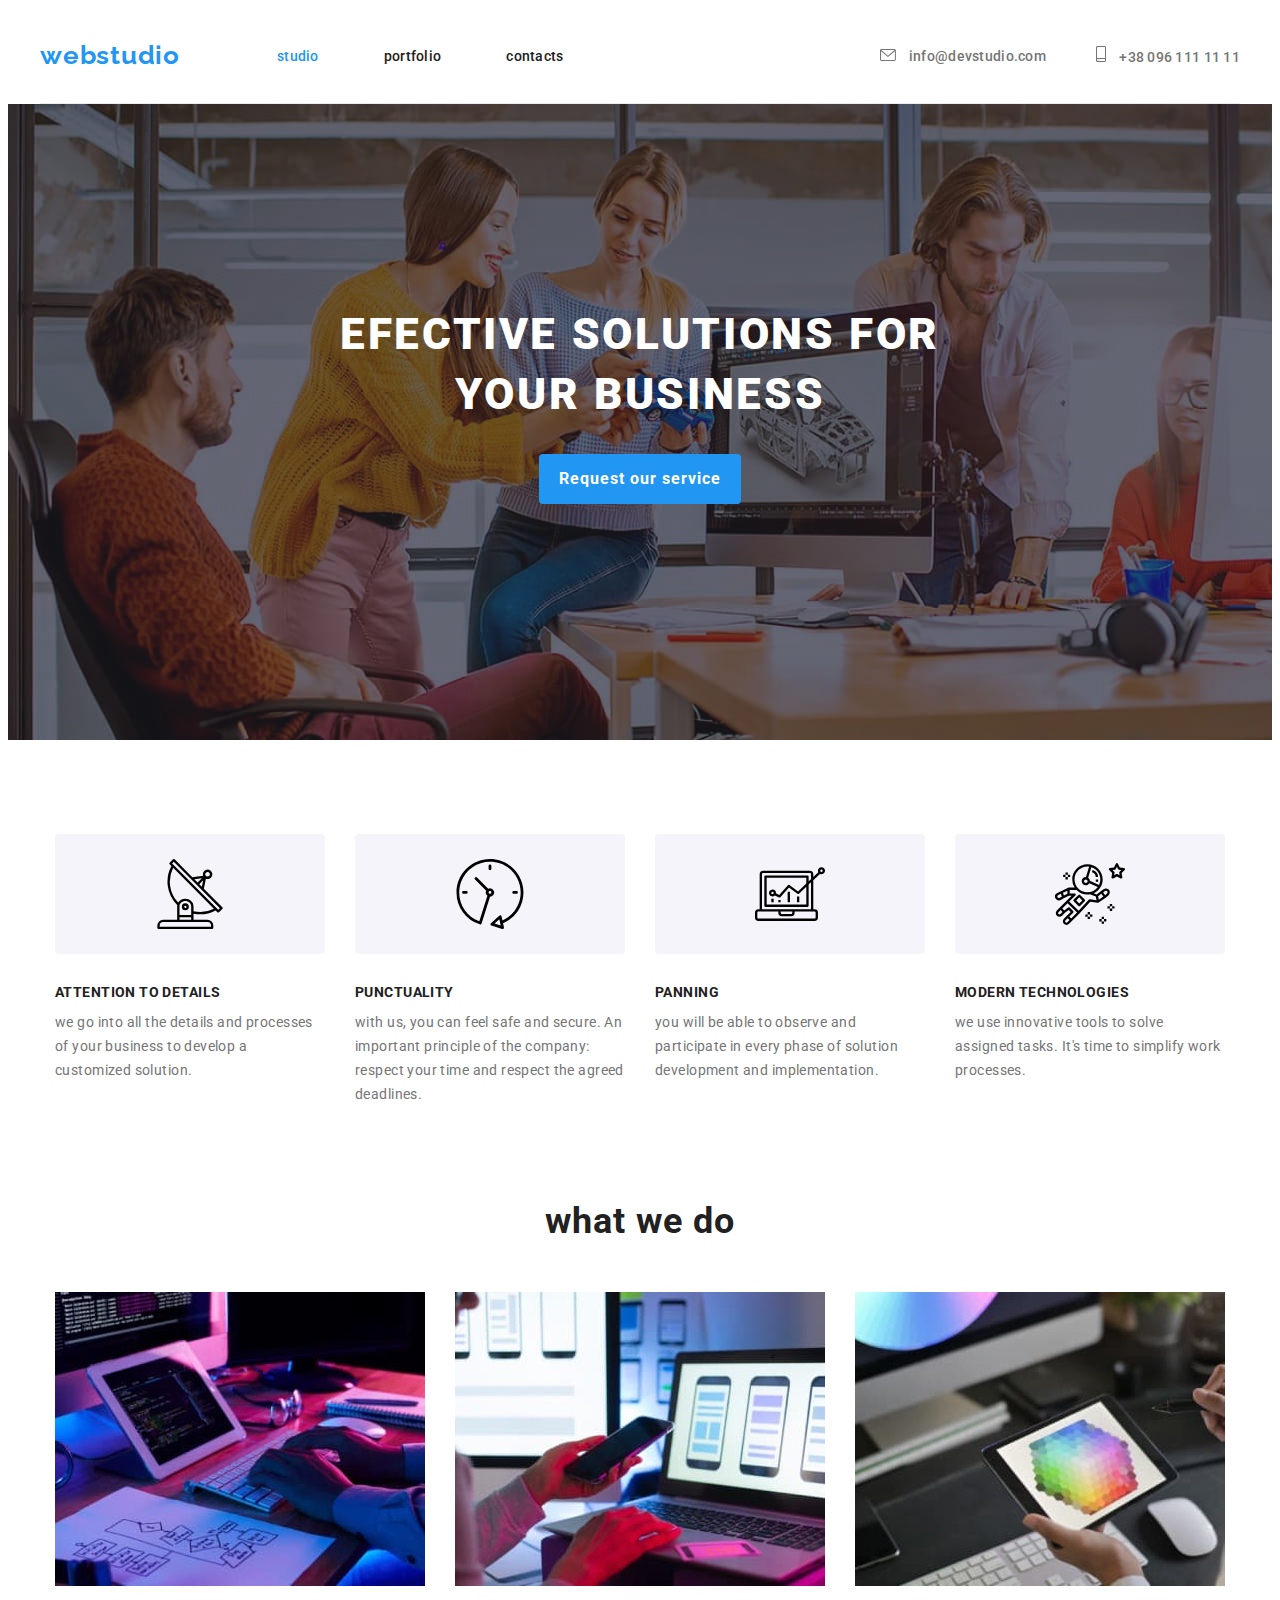
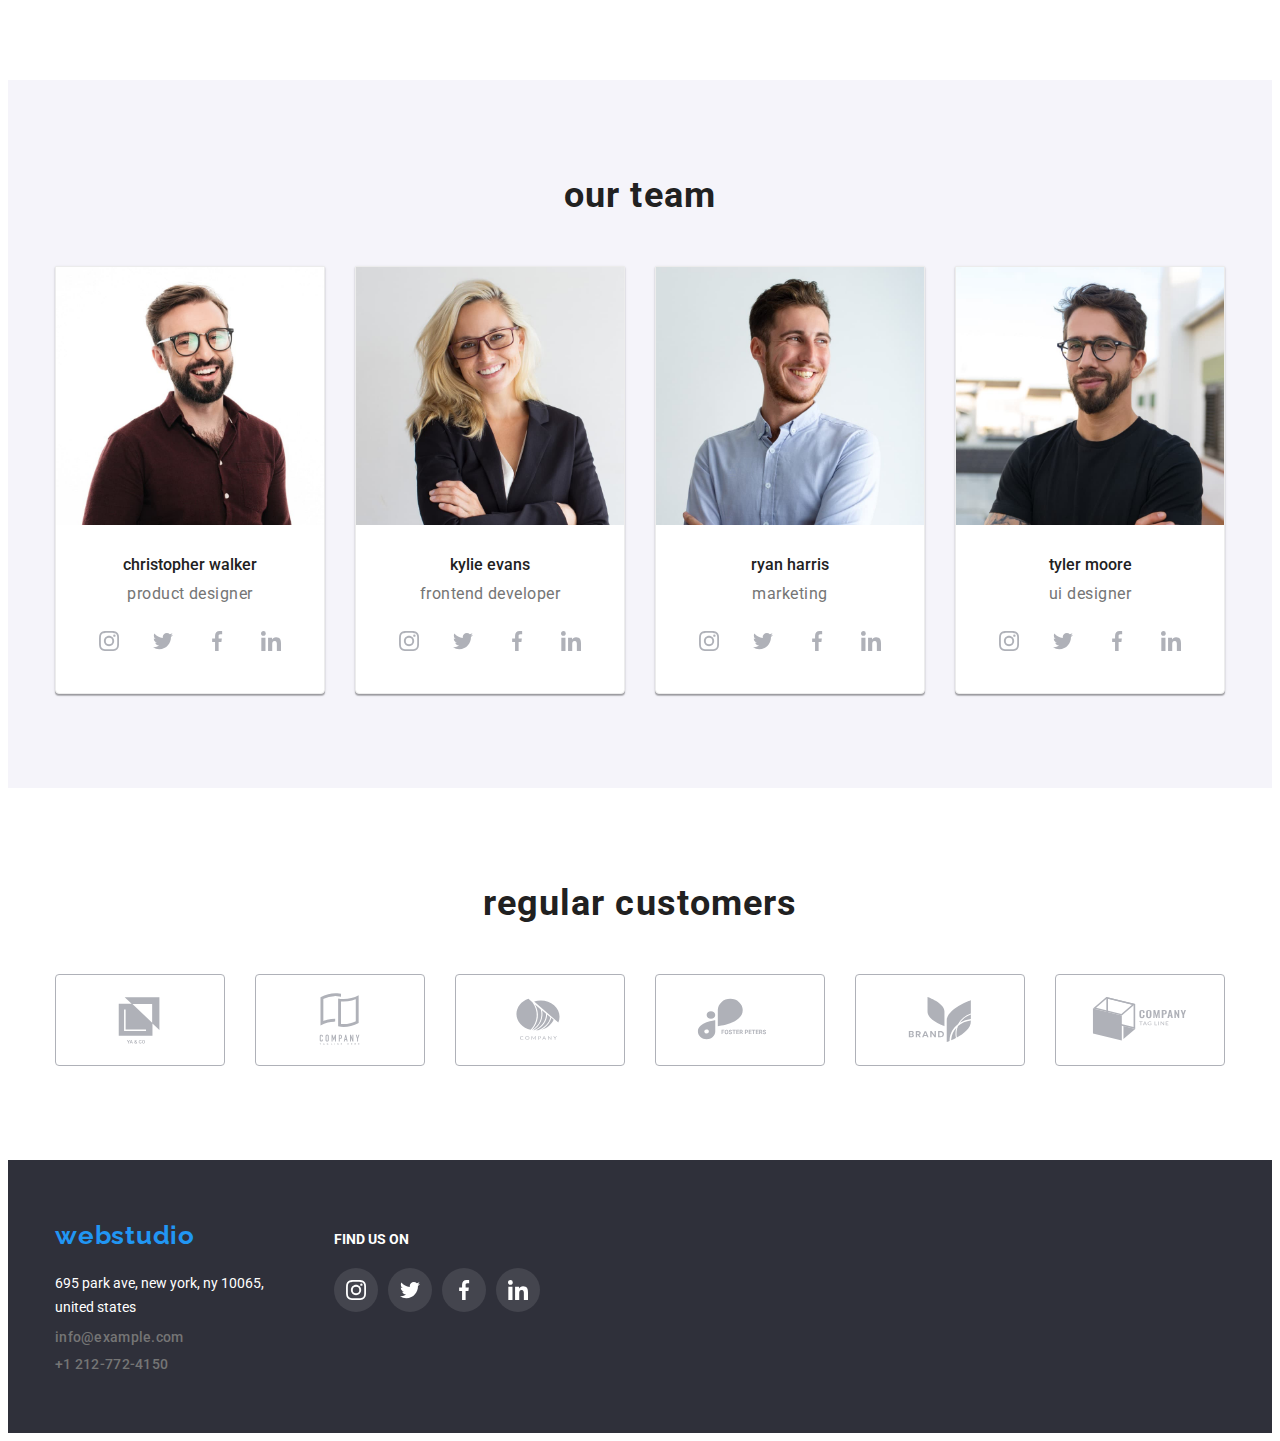
==== commit 16f6ee42: "svg header" ====
--- a/index.html
+++ b/index.html
@@ -36,19 +36,20 @@
         <div class="header-group">
           <ul class="tel-list list">
             <li class="tel-names">
-              <svg class="icon-tel" width="16" height="12">
-                <use href="./img/icons.svg#mail"></use>
-              </svg>
               <a class="tel-link link" href="mailto:info@devstudio.com"
-                >info@devstudio.com</a
+                ><svg class="icon-tel" width="16" height="12">
+                  <use href="./img/icons.svg#mail"></use>
+                </svg>
+                info@devstudio.com</a
               >
             </li>
             <li class="tel-names">
-              <svg class="icon-tel" width="10" height="16">
-                <use href="./img/icons.svg#smartphone"></use>
-              </svg>
+              
               <a class="tel-link link" href="tel:+380961111111"
-                >+38 096 111 11 11</a
+                ><svg class="icon-tel" width="10" height="16">
+                  <use href="./img/icons.svg#smartphone"></use>
+                </svg>
+                +38 096 111 11 11</a
               >
             </li>
           </ul>
--- a/css/style.css
+++ b/css/style.css
@@ -70,8 +70,6 @@
   color: var(--link-color);
   font-family: "Raleway";
   text-decoration: none;
-  padding-top: 25px;
-  padding-bottom: 24px;
 }
 .top-logo:hover,
 .top-logo:focus {
@@ -116,6 +114,8 @@
 .header-container {
   display: flex;
   align-items: center;
+  padding: 32px 0;
+  border-bottom: 1px solid #ECECEC;
 }
 
 .list-link {
@@ -127,7 +127,6 @@
   color: var(--title-text-color);
   list-style-type: none;
   display: block;
-  padding: 32px 0;
 }
 .list-link:visited {
   color: var(--title-text-color);
@@ -164,10 +163,11 @@
 
 .icon-tel {
   fill: var(--text-about-color);
-}
-
-.icon-tel:hover,
-.icon-tel:focus {
+  margin-right: 10px;
+}
+
+.tel-link:hover .icon-tel,
+.tel-link:focus .icon-tel {
   fill: var(--link-color);
 }
 
@@ -230,7 +230,6 @@
   text-align: center;
   align-items: center;
   padding: 200px 0;
-  border-top: 1px solid #ececec;
 }
 
 .hero-title {
@@ -270,13 +269,13 @@
 }
 
 .hero-btn:hover {
+    border-radius: 4px;
+  background-color: #188ce8;
+}
+
+.hero-btn:focus {
+  /* color: var(--link-color); */
   color: var(--primery-text-color);
-  border-radius: 4px;
-  background-color: #188ce8;
-}
-
-.hero-btn:focus {
-  color: var(--link-color);
   background: var(--link-color);
 }
 
@@ -593,7 +592,7 @@
   text-align: center;
   font-size: 14px;
   line-height: calc(16 / 14);
-
+  text-transform: uppercase;
   color: #ffffff;
 }
 
@@ -643,12 +642,16 @@
   background: var(--button-color);
   border-radius: 4px;
   border: none;
+  box-shadow: 0px 3px 1px rgba(0, 0, 0, 0.1), 0px 1px 2px rgba(0, 0, 0, 0.08),
+    0px 2px 2px rgba(0, 0, 0, 0.12);
 }
 
 .btn-project:hover,
 .btn-project:focus {
   color: var(--primery-text-color);
   background: var(--link-color);
+  box-shadow: 0px 3px 1px rgba(0, 0, 0, 0.1), 0px 1px 2px rgba(0, 0, 0, 0.08),
+    0px 2px 2px rgba(0, 0, 0, 0.12);
 }
 
 /* projects  */
@@ -677,8 +680,19 @@
   margin-right: auto;
 }
 
+.box-link {
+  display: block;
+}
+
+.title-box:hover,
+.title-box:focus {
+  box-shadow: 0px 1px 1px rgba(0, 0, 0, 0.12), 0px 4px 4px rgba(0, 0, 0, 0.06),
+    1px 4px 6px rgba(0, 0, 0, 0.16);
+}
+
 .title-box {
   background-color: #fff;
+  cursor: pointer;
 }
 
 .titles-name {
@@ -689,6 +703,7 @@
   letter-spacing: 0.06em;
   color: var(--title-text-color);
   margin-bottom: 4px;
+ 
 }
 
 .title-about {
@@ -703,6 +718,4 @@
   border: 1px solid #eeeeee;
   border-top: none;
   padding: 20px 24px;
-  box-shadow: 0px 1px 1px rgba(0, 0, 0, 0.12), 0px 4px 4px rgba(0, 0, 0, 0.06),
-    1px 4px 6px rgba(0, 0, 0, 0.16);
-}
+}
